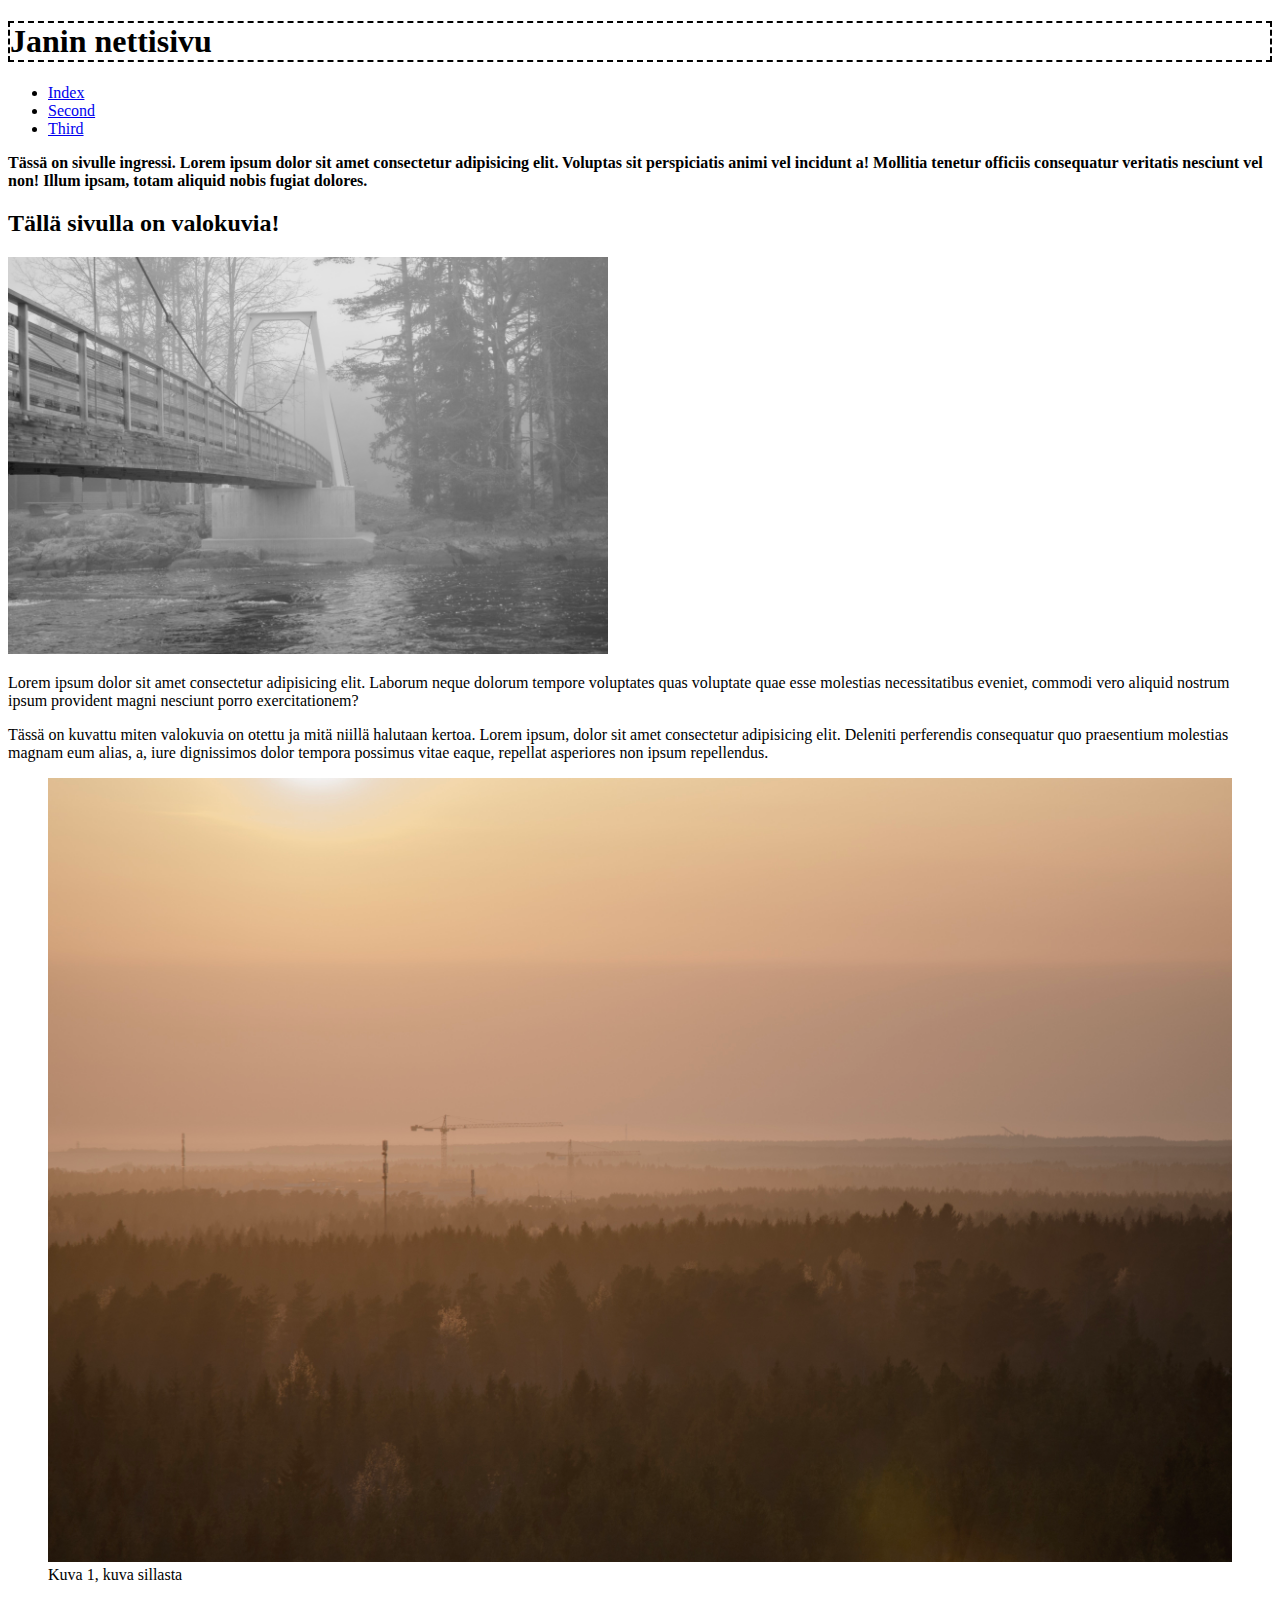
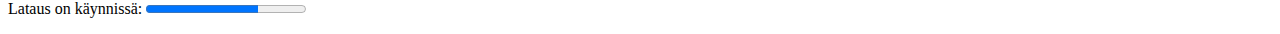
==== second.html @ 5ae6736e "Add files via upload" ====
<!DOCTYPE html>
<html lang="en">
<head>
    <meta charset="UTF-8">
    <meta http-equiv="X-UA-Compatible" content="IE=edge">
    <meta name="viewport" content="width=device-width, initial-scale=1.0">
    <title>Janin sivu!</title>
    <link rel="stylesheet" href="/intro-to-vscode/styles.css">
   <style>
        h1{
            border: 2px dashed;
        }
    
   </style>
</head>
<body>

<header> 
    <h1>Janin nettisivu</h1> 
</header>
 
<nav>
    <ul class="nav-bar">
        <li class="li-nav"><a href="/intro-to-vscode/index.html">Index</a></li>
        <li class="li-nav"><a href="/intro-to-vscode/second.html">Second</a></li>
        <li class="li-nav"><a href="/intro-to-vscode/third.html">Third</a></li>
    </ul>
</nav>


<section>
    <p class="centered"> <strong>Tässä on sivulle ingressi. Lorem ipsum dolor sit amet consectetur adipisicing elit. Voluptas sit perspiciatis animi vel incidunt a! Mollitia tenetur officiis consequatur veritatis nesciunt vel non! Illum ipsam, totam aliquid nobis fugiat dolores.</strong></p>
    <h2>Tällä sivulla on valokuvia!</h2>
    <img class="img-float-right" src="DSC_1283.JPEG" alt="kuva sillasta" width="600" >

    <p>Lorem ipsum dolor sit amet consectetur adipisicing elit. Laborum neque dolorum tempore voluptates quas voluptate quae esse molestias necessitatibus eveniet, commodi vero aliquid nostrum ipsum provident magni nesciunt porro exercitationem?</p>

    <p>Tässä on kuvattu miten valokuvia on otettu ja mitä niillä halutaan kertoa. Lorem ipsum, dolor sit amet consectetur adipisicing elit.
        Deleniti perferendis consequatur quo praesentium molestias magnam eum alias, a, iure dignissimos dolor tempora possimus vitae eaque,
         repellat asperiores non ipsum repellendus.</p> 
    <figure>
        <img src="DSC_4163.jpg" alt="Kuva metsästä jossa nosturi" width="100%">
        <figcaption>Kuva 1, kuva sillasta</figcaption>
    </figure>

<label for="file">Lataus on käynnissä:</label>

<progress id="file" max="100" value="70"> 70% </progress>

<figure></figure>
</section>
</body>
</html>
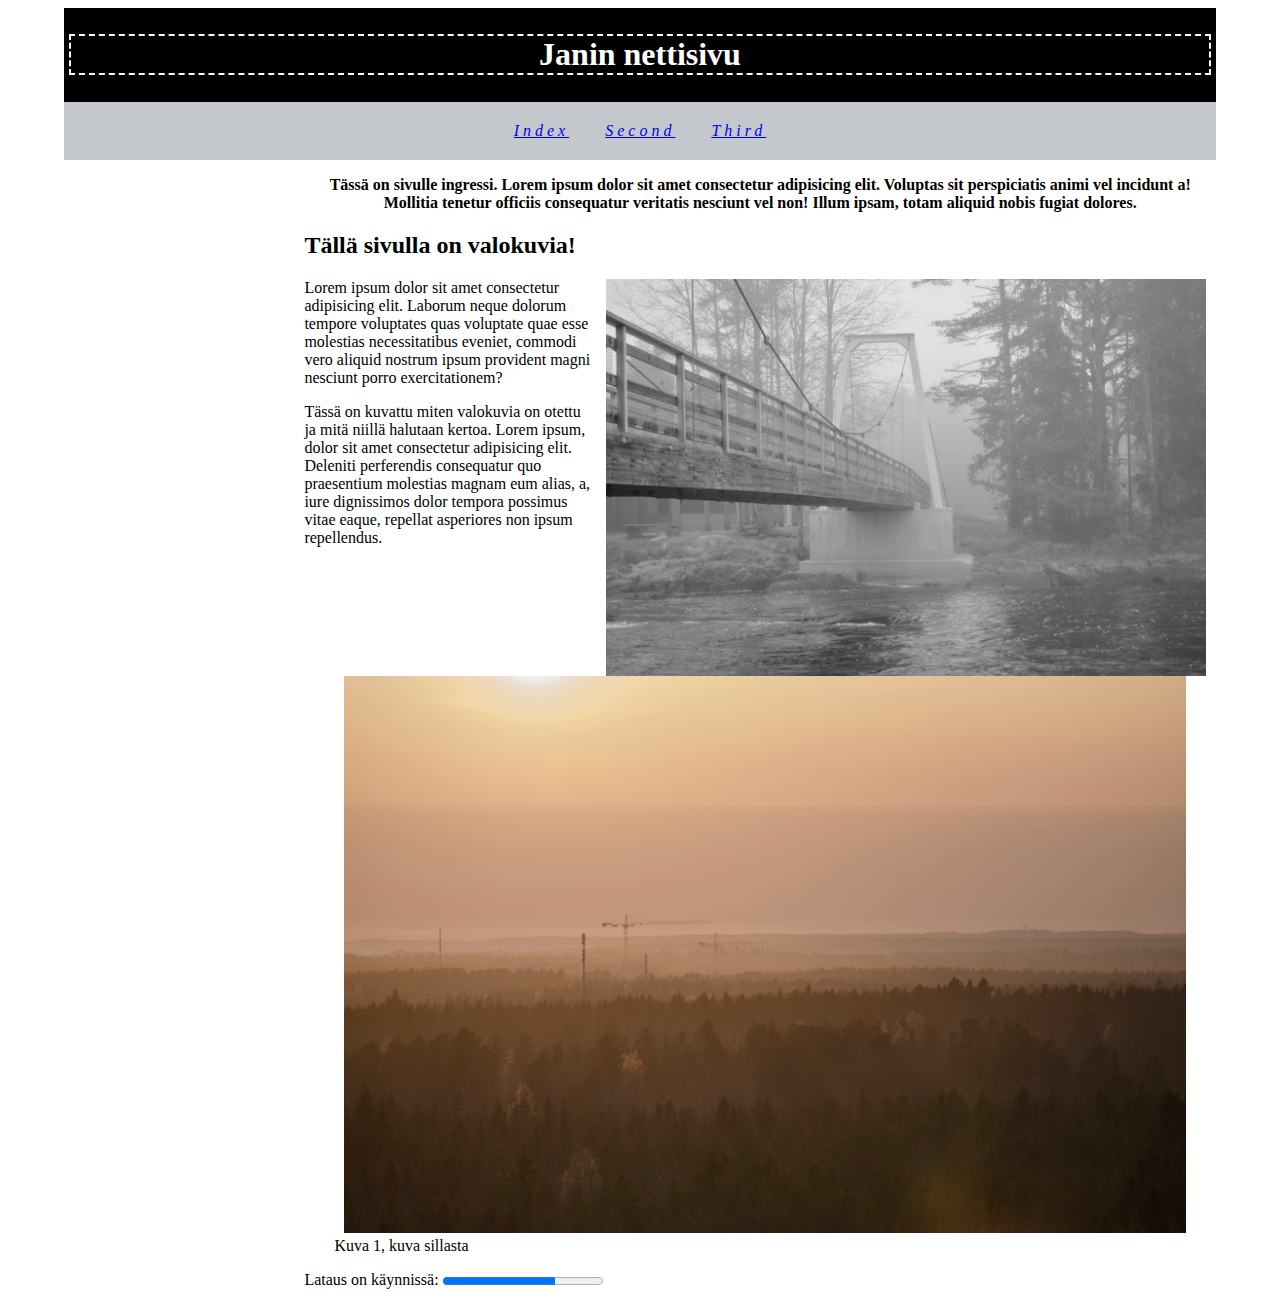
==== commit d5441a7d: "Update second.html" ====
--- a/second.html
+++ b/second.html
@@ -5,7 +5,7 @@
     <meta http-equiv="X-UA-Compatible" content="IE=edge">
     <meta name="viewport" content="width=device-width, initial-scale=1.0">
     <title>Janin sivu!</title>
-    <link rel="stylesheet" href="/intro-to-vscode/styles.css">
+    <link rel="stylesheet" href="styles.css">
    <style>
         h1{
             border: 2px dashed;
@@ -21,9 +21,9 @@
  
 <nav>
     <ul class="nav-bar">
-        <li class="li-nav"><a href="/intro-to-vscode/index.html">Index</a></li>
-        <li class="li-nav"><a href="/intro-to-vscode/second.html">Second</a></li>
-        <li class="li-nav"><a href="/intro-to-vscode/third.html">Third</a></li>
+        <li class="li-nav"><a href="index.html">Index</a></li>
+        <li class="li-nav"><a href="second.html">Second</a></li>
+        <li class="li-nav"><a href="third.html">Third</a></li>
     </ul>
 </nav>
 
@@ -50,4 +50,4 @@
 <figure></figure>
 </section>
 </body>
-</html>+</html>
--- a/styles.css
+++ b/styles.css
@@ -0,0 +1,107 @@
+nav {
+    background-color: rgb(196, 200, 204);
+color: black;
+text-align: center;
+font-style: italic;
+padding-top: 20px;
+padding-bottom: 20px;
+}
+section{
+background-color: rgb(255, 255, 255);
+color: black;
+width: 80%;
+float: right;
+}
+aside{
+    background-color: rgb(83, 90, 90);
+    width: 30%;
+    padding-left: 1px;
+    margin-left: 1px;
+    float: right;
+}
+footer{
+    background-color: black;
+    color: white;
+    text-align: center;
+    font-family: Arial, Helvetica, sans-serif;
+    position: fixed;
+    width: 100%;
+    bottom: 0px;
+}
+header {
+    background-color: black;
+    color: blueviolet;
+    padding: 5px;
+    text-align: center;
+    color: white;
+}
+body {
+    width: 90%;
+    margin-left: auto;
+    margin-right: auto;
+    background-image: url(/intro-to-vscode/DSC_4481.jpg);
+    }  
+
+.nav-bar {
+list-style-type: none;
+padding: 0;
+margin: 0;
+
+    }
+
+.li-nav {
+    display: inline;
+    color: #000;
+    padding: 8px 16px;
+    text-decoration: none;
+    letter-spacing: 4px;
+}
+
+li a:hover {
+    background-color: #ffffff;
+    color: rgb(255, 31, 31);
+}
+.sidebar-style {
+    background-color: rgb(124, 126, 128);
+    color: black;
+    text-align: center;
+    font-style: italic;
+    float: left;
+    margin: 0;
+    padding: 0;
+    display: block;
+    width: 20%;
+    height: 100%;
+    position: static;
+    line-height: 5;
+    
+}
+.centered {
+    text-align: center;
+}
+
+.img-float-right{
+    float: right;
+}
+.sidebar-list {
+    list-style-type: none;
+}
+p {
+    padding-left: 10px;
+}
+img {
+    padding-left: 10px;
+    padding-right: 10px;
+}
+
+h2 {padding-left: 10px;}
+
+a:visited{
+    color: rgb(33, 36, 255);
+}
+.img-left{
+    float: left;
+}
+label{
+    padding-left: 10px;
+}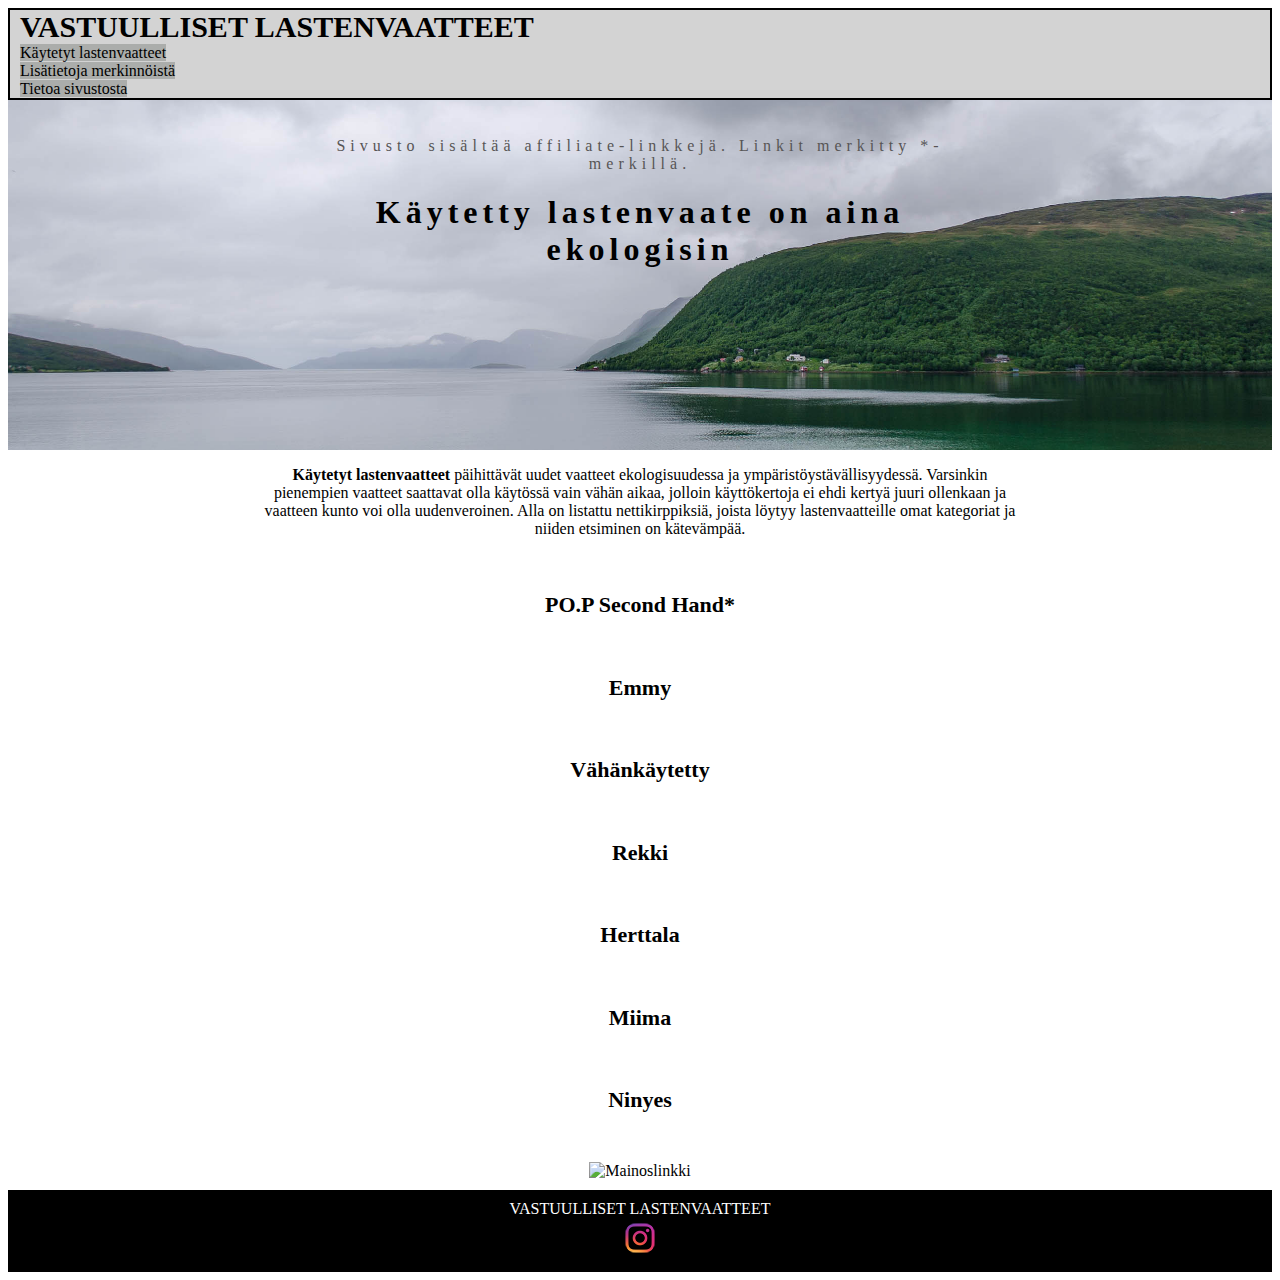
==== commit 2d2d0963: "Add files via upload" ====
--- a/second.html
+++ b/second.html
@@ -1,53 +1,91 @@
-<!DOCTYPE html>
-<html lang="en">
-<head>
-    <meta charset="UTF-8">
-    <meta http-equiv="X-UA-Compatible" content="IE=edge">
-    <meta name="viewport" content="width=device-width, initial-scale=1.0">
-    <title>Janin sivu!</title>
-    <link rel="stylesheet" href="styles.css">
-   <style>
-        h1{
-            border: 2px dashed;
-        }
-    
-   </style>
-</head>
-<body>
-
-<header> 
-    <h1>Janin nettisivu</h1> 
+<!doctype html>
+<html lang="fi">
+  <head>
+    <meta charset="utf-8">
+    <meta name="viewport" content="width=device-width, initial-scale=1">
+    <link href="https://cdn.jsdelivr.net/npm/bootstrap@5.3.0-alpha1/dist/css/bootstrap.min.css" rel="stylesheet" integrity="sha384-GLhlTQ8iRABdZLl6O3oVMWSktQOp6b7In1Zl3/Jr59b6EGGoI1aFkw7cmDA6j6gD" crossorigin="anonymous">
+    <link rel="stylesheet" href="/styles.css">
+    <title>Käytetyt lastenvaatteet - Vastuulliset lastenvaatteet</title>
+    <meta name="description" content="Käytetyt lastenvaatteet ovat aina ekologisin vaihtoehto.">
+  </head>
+ <body>
+ <header class="border">
+    <nav class=" navbar-expand{-sm|-md|-lg|-xl|-xxl}">
+        <div class="row">
+            <div class="col-sm-4"> 
+                <a id="header-logo" href="index.html" > <strong>VASTUULLISET LASTENVAATTEET</strong> </a>
+            </div>
+            <div class="col-sm-2"></div> 
+            <div class="col-sm-2 "> 
+                <a class="btn btn-secondary btn-block" href="second.html" >Käytetyt lastenvaatteet</a>
+            </div>
+            <div class="col-sm-2 "> 
+                <a class="btn btn-secondary btn-block" href="third.html" >Lisätietoja merkinnöistä</a>
+            </div>
+            <div class="col-sm-2"> 
+                <a class="btn btn-secondary btn-block" href="tableform.html" >Tietoa sivustosta</a>
+            </div>
+        </div>
+    </nav>
 </header>
- 
-<nav>
-    <ul class="nav-bar">
-        <li class="li-nav"><a href="index.html">Index</a></li>
-        <li class="li-nav"><a href="second.html">Second</a></li>
-        <li class="li-nav"><a href="third.html">Third</a></li>
-    </ul>
-</nav>
-
-
-<section>
-    <p class="centered"> <strong>Tässä on sivulle ingressi. Lorem ipsum dolor sit amet consectetur adipisicing elit. Voluptas sit perspiciatis animi vel incidunt a! Mollitia tenetur officiis consequatur veritatis nesciunt vel non! Illum ipsam, totam aliquid nobis fugiat dolores.</strong></p>
-    <h2>Tällä sivulla on valokuvia!</h2>
-    <img class="img-float-right" src="DSC_1283.JPEG" alt="kuva sillasta" width="600" >
-
-    <p>Lorem ipsum dolor sit amet consectetur adipisicing elit. Laborum neque dolorum tempore voluptates quas voluptate quae esse molestias necessitatibus eveniet, commodi vero aliquid nostrum ipsum provident magni nesciunt porro exercitationem?</p>
-
-    <p>Tässä on kuvattu miten valokuvia on otettu ja mitä niillä halutaan kertoa. Lorem ipsum, dolor sit amet consectetur adipisicing elit.
-        Deleniti perferendis consequatur quo praesentium molestias magnam eum alias, a, iure dignissimos dolor tempora possimus vitae eaque,
-         repellat asperiores non ipsum repellendus.</p> 
-    <figure>
-        <img src="DSC_4163.jpg" alt="Kuva metsästä jossa nosturi" width="100%">
-        <figcaption>Kuva 1, kuva sillasta</figcaption>
-    </figure>
-
-<label for="file">Lataus on käynnissä:</label>
-
-<progress id="file" max="100" value="70"> 70% </progress>
-
-<figure></figure>
-</section>
-</body>
-</html>
+    <div class="row hero-image">
+        <div class="col-sm-12 centered hero-text">
+            <p class="centered">Sivusto sisältää affiliate-linkkejä. Linkit merkitty *-merkillä.</p>
+            <h1>Käytetty lastenvaate on aina ekologisin</h1>
+                    </div>
+    </div>
+<div>
+    <p class="centered" style="padding-left: 20%; padding-right: 20%;"><strong>Käytetyt lastenvaatteet</strong> päihittävät uudet vaatteet ekologisuudessa ja ympäristöystävällisyydessä. Varsinkin pienempien vaatteet saattavat olla käytössä vain vähän aikaa, jolloin käyttökertoja ei ehdi kertyä juuri ollenkaan ja vaatteen kunto voi olla uudenveroinen. Alla on listattu nettikirppiksiä, joista löytyy lastenvaatteille omat kategoriat ja niiden etsiminen on kätevämpää.</p>
+ </div>
+<div class="container">
+        <div class="row">
+            <div class="col-sm-12 centered padded">
+                <a href="https://at.polarnopyret.fi/t/t?a=1714248024&as=1694970193&t=2&tk=1&url=https%3A%2F%2Fwww.polarnopyret.fi%2Fpop-cares%2Fvaatteiden-kayttoika%2Fpop-second-hand" target="_blank"><h2>PO.P Second Hand*</h2></a>
+            </div>
+            <div class="col-sm-4 centered padded">
+                <a href="https://store.emmy.fi/lapset" target="_blank"><h2>Emmy</h2></a>
+            </div>
+            <div class="col-sm-4 centered padded">
+                <a href="https://vahankaytetty.fi/lasten-vaatteet.html" target="_blank"><h2>Vähänkäytetty</h2></a>
+            </div>
+            <div class="col-sm-4 centered padded">
+                <a href="https://rekki.fi/kategoria/lapset/" target="_blank"><h2>Rekki</h2></a>
+            </div>
+            <div class="col-sm-4 centered padded">
+                <a href="https://www.herttala.fi/category/44/lapset" target="_blank"><h2>Herttala</h2></a>
+            </div>
+            <div class="col-sm-4 centered padded">
+                <a href="https://miima.fi/collections/lapset" target="_blank"><h2>Miima</h2></a>
+            </div>
+            <div class="col-sm-4 centered padded">
+                <a href="https://ninyes.fi/collections/kids/" target="_blank"><h2>Ninyes</h2></a>
+            </div>
+        </div>
+</div>
+    <div class="container centered">
+        <div class="row">
+                <div class="col-sm-12 centered">
+                    <a href="https://at.polarnopyret.fi/t/t?a=1722437305&amp;as=1694970193&amp;t=2&amp;tk=1" target="_blank">
+                    <img src="https://track.adtraction.com/t/t?a=1722437305&amp;as=1694970193&amp;t=1&amp;tk=1&amp;i=1" alt="Mainoslinkki">
+                    </a>
+                </div>
+        </div>
+    </div>
+    <script src="https://code.jquery.com/jquery-3.2.1.slim.min.js" integrity="sha384-KJ3o2DKtIkvYIK3UENzmM7KCkRr/rE9/Qpg6aAZGJwFDMVNA/GpGFF93hXpG5KkN" crossorigin="anonymous"></script>
+    <script src="https://cdn.jsdelivr.net/npm/popper.js@1.12.9/dist/umd/popper.min.js" integrity="sha384-ApNbgh9B+Y1QKtv3Rn7W3mgPxhU9K/ScQsAP7hUibX39j7fakFPskvXusvfa0b4Q" crossorigin="anonymous"></script>
+    <script src="https://cdn.jsdelivr.net/npm/bootstrap@4.0.0/dist/js/bootstrap.min.js" integrity="sha384-JZR6Spejh4U02d8jOt6vLEHfe/JQGiRRSQQxSfFWpi1MquVdAyjUar5+76PVCmYl" crossorigin="anonymous"></script>
+    <footer class="footer">
+        <div class="container">
+            <div class="row">
+                <div class="col-sm-4">VASTUULLISET LASTENVAATTEET</div>
+                <div class="col-sm-4"></div>
+                <div class="col-sm-4">
+                    <a href="https://www.instagram.com/vastuullisetlastenvaatteet" target="_blank">
+                    <img class="logo" src="/ig-logo.png" alt="logo jota klikkaamalla pääsee instagram-sivulle">
+                    </a>
+                </div>
+            </div>
+        </div>
+      </footer>  
+          </body>
+</html>--- a/styles.css
+++ b/styles.css
@@ -1,107 +1,142 @@
-nav {
-    background-color: rgb(196, 200, 204);
-color: black;
-text-align: center;
-font-style: italic;
-padding-top: 20px;
-padding-bottom: 20px;
+.centered {
+    text-align: center;
+    align-content: center;
+    align-items: center;
 }
-section{
-background-color: rgb(255, 255, 255);
-color: black;
-width: 80%;
-float: right;
+.container {
+    padding: 10px;
 }
-aside{
-    background-color: rgb(83, 90, 90);
-    width: 30%;
-    padding-left: 1px;
-    margin-left: 1px;
-    float: right;
+.padded {
+    padding: 10px;
 }
-footer{
+.footer {
+    position: relative;
+    left: 0;
+    bottom: 0;
+    width: 100%;
+    text-align: center;
     background-color: black;
     color: white;
-    text-align: center;
-    font-family: Arial, Helvetica, sans-serif;
-    position: fixed;
-    width: 100%;
-    bottom: 0px;
+  }
+  .border {
+    border: 2px;
+    border-style: solid;
+    border-color: black;
+  }
+  .placeholder-img {
+	width: 100px;
+	height: 100px;
+	margin: 20px 20px 20px 20px;
+	background: rgb(182, 177, 177);
+	border: 1px solid black;
+    margin: 10px;
+}
+h2 {
+    font-size: 22px;
+  }
+  .full-width {
+	width: 100%;
+}
+.right {
+    float: right;
+    text-align: right;
+}
+.left {
+    float: left;
+    text-align: left;
+}
+.ad {
+height: 300px;
+}
+.korosta {
+    color: black;
+    background-color: grey;
+}
+a:link {
+    color: black;
+    text-decoration: none;
+}
+a:visited {
+    color: black;
+}
+
+.height {
+    height: 200px;
+}
+h3 {
+    font-size: 18px;
+}
+body {
+    background-color: white; 
 }
 header {
-    background-color: black;
-    color: blueviolet;
-    padding: 5px;
+    background-color: lightgray;
+}
+.btn-secondary {
+    background-color: rgb(171, 173, 171);
+    border: none;
+    margin:  10px;
+}
+.front-pg-company {
+    border: 2px;
+    border-style: solid;
+    margin: 10px;
+    padding: 10px;
+    border-color: lightgrey;
+    border-radius: 10px;
+  
+}
+a.company-info:link {
+        color: black;
+        text-decoration: none;
+    }
+a.company-info:visited {
+        color: black;
+        text-decoration: none;
+    }
+a.company-info:hover {
+        background-color: none;
+        text-decoration: underline;
+        font-weight: bold;
+        transition: 0.5s;
+        transition-timing-function: ease;
+    }
+.btn-primary {
+        background-color: rgb(176, 231, 176);
+        border: none;
+        border-radius: 8px;
+        padding: 6px;
+    }
+#header-logo{
+    font-size: 30px;
+    margin: 10px;
+
+}
+.nav {
+    padding-top: 10px;
+}
+.col {
+    margin-bottom: 30px;
+}
+.hero-image {
+    background: url(/vastuullisetlastenvaatteet-22.jpg) no-repeat center; 
+    background-size: cover;
+    position: relative;
+    height: 350px;
+  }
+  
+  .hero-text {
     text-align: center;
-    color: white;
+    position: absolute;
+    top: 30%;
+    left: 50%;
+    transform: translate(-50%, -50%);
+    letter-spacing: 5px;
+    color: rgb(87, 85, 85);
+    }
+h1{
+color: black;
 }
-body {
-    width: 90%;
-    margin-left: auto;
-    margin-right: auto;
-    background-image: url(/intro-to-vscode/DSC_4481.jpg);
-    }  
-
-.nav-bar {
-list-style-type: none;
-padding: 0;
-margin: 0;
-
-    }
-
-.li-nav {
-    display: inline;
-    color: #000;
-    padding: 8px 16px;
-    text-decoration: none;
-    letter-spacing: 4px;
-}
-
-li a:hover {
-    background-color: #ffffff;
-    color: rgb(255, 31, 31);
-}
-.sidebar-style {
-    background-color: rgb(124, 126, 128);
-    color: black;
-    text-align: center;
-    font-style: italic;
-    float: left;
-    margin: 0;
-    padding: 0;
-    display: block;
-    width: 20%;
-    height: 100%;
-    position: static;
-    line-height: 5;
-    
-}
-.centered {
-    text-align: center;
-}
-
-.img-float-right{
-    float: right;
-}
-.sidebar-list {
-    list-style-type: none;
-}
-p {
-    padding-left: 10px;
-}
-img {
-    padding-left: 10px;
-    padding-right: 10px;
-}
-
-h2 {padding-left: 10px;}
-
-a:visited{
-    color: rgb(33, 36, 255);
-}
-.img-left{
-    float: left;
-}
-label{
-    padding-left: 10px;
+.overflow{
+    background-color: rgb(255, 255, 255, 0.4);
 }